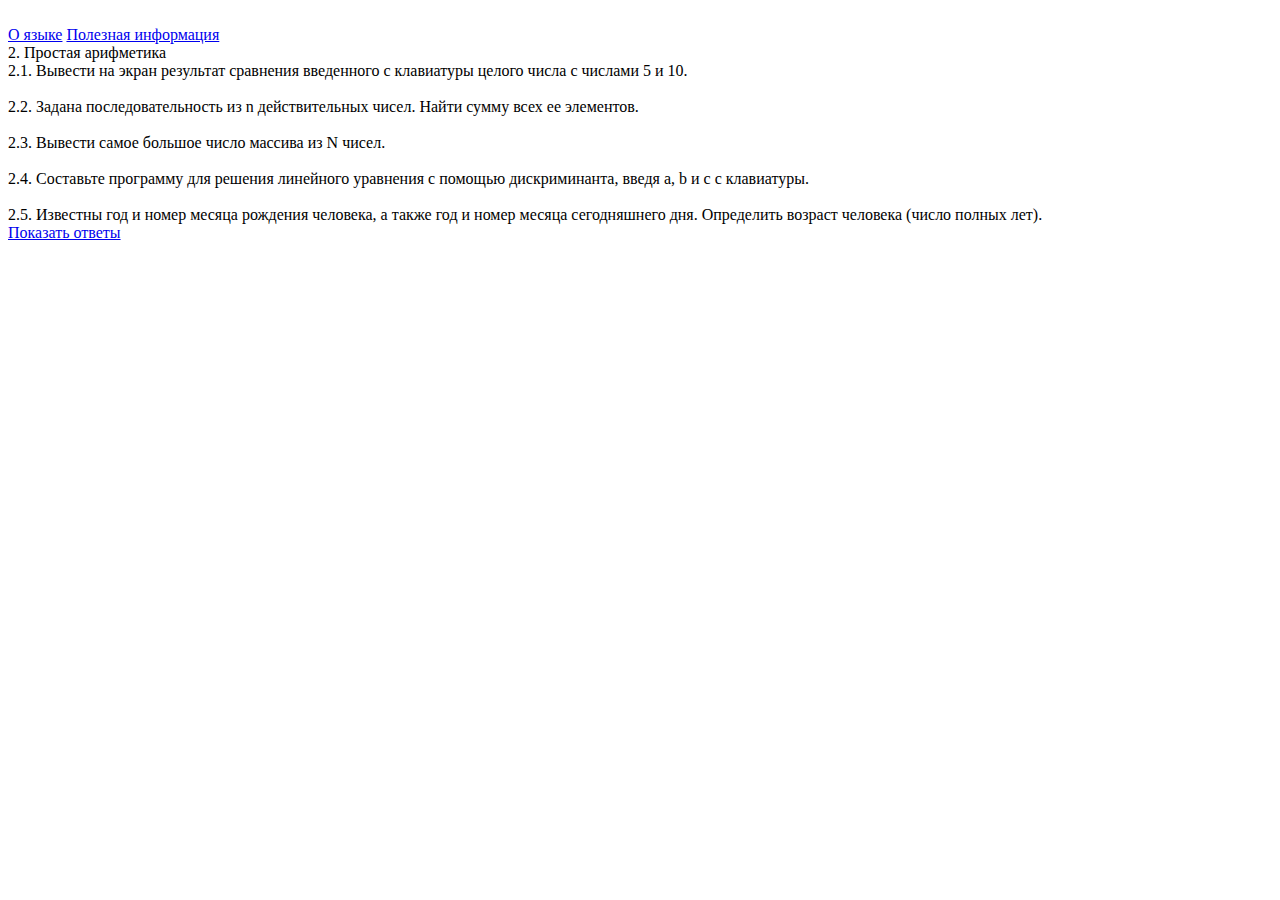
==== arifmetika.html @ ffd3b15f "Add files via upload" ====
<!doctype html>
<html lang="en">
  <head>
    <meta charset="utf-8">
    <meta name="viewport" content="width=device-width, initial-scale=1">
    
    <link href="css/style.css" rel="stylesheet">  
    <link href="https://cdn.jsdelivr.net/npm/bootstrap@5.3.0-alpha1/dist/css/bootstrap.min.css" rel="stylesheet" integrity="sha384-GLhlTQ8iRABdZLl6O3oVMWSktQOp6b7In1Zl3/Jr59b6EGGoI1aFkw7cmDA6j6gD" crossorigin="anonymous">

    <link rel="preconnect" href="https://fonts.googleapis.com">
    <link rel="preconnect" href="https://fonts.gstatic.com" crossorigin>
    <link href="https://fonts.googleapis.com/css2?family=Open+Sans:wght@300;600;700&display=swap" rel="stylesheet">
    
  </head>
    <title>project_iipd</title>
    
  </head>

  <body>

  <div class="header">
    
    <div class="main-box">
      <div class="container">
        <div class="header-line">
          <div class="header-logo">
            <img src="images/logo.png" alt="">
          </div>

          <div class="nav">
            <a class="nav-item"; href="index.html #jazik">О языке</a>
            <a class="nav-item"; href="index.html #info">Полезная информация</a>
          </div>
        </div>
      </div>
    </div>

  </div>

  <div class="cards">
    <div class="card-box">
      <div class="yakor" id="voprosy"></div>
      <div class="container">
        <div class="card-main-arif">
          <div class="vvod-title-main">2. Простая арифметика</div>
    
          <div class="vvod-zadachi">
            2.1. Вывести на экран результат сравнения введенного с клавиатуры целого числа с числами 5 и 10. <br>
            <br>
            2.2. Задана последовательность из n действительных чисел. Найти сумму всех ее элементов.<br>
            <br>
            2.3. Вывести самое большое число массива из N чисел. <br>
            <br>
            2.4. Составьте программу для решения линейного уравнения с помощью дискриминанта, введя a, b и c с клавиатуры. <br>
            <br>
            2.5. Известны год и номер месяца рождения человека, а также год и номер месяца сегодняшнего дня. Определить возраст человека (число полных лет). <br>
          </div>
        </div>
      </div>
    </div>
  </div>


  <div class="cards">
    <div class="card-box">
      <div class="yakor" id="otvety"></div>
      <div class="container">
        <div class="card-notsomain">
          <div class="otvet-title-main">
            <a class="dropdown-text" href="otvet.html">Показать ответы</a>
          </div>
        </div>
      </div>
    </div>
  </div>


  <div class="vvod-zadachi">
    <br>
    <br>
  </div>

   
  <script src=js/bootstrap.js></script>
  <script src=js/popper.js></script>
  <script src="https://cdn.jsdelivr.net/npm/@popperjs/core@2.11.6/dist/umd/popper.min.js" integrity="sha384-oBqDVmMz9ATKxIep9tiCxS/Z9fNfEXiDAYTujMAeBAsjFuCZSmKbSSUnQlmh/jp3" crossorigin="anonymous"></script>
  <script src="https://cdn.jsdelivr.net/npm/bootstrap@5.3.0-alpha1/dist/js/bootstrap.min.js" integrity="sha384-mQ93GR66B00ZXjt0YO5KlohRA5SY2XofN4zfuZxLkoj1gXtW8ANNCe9d5Y3eG5eD" crossorigin="anonymous"></script>
  
  </body>
</html>
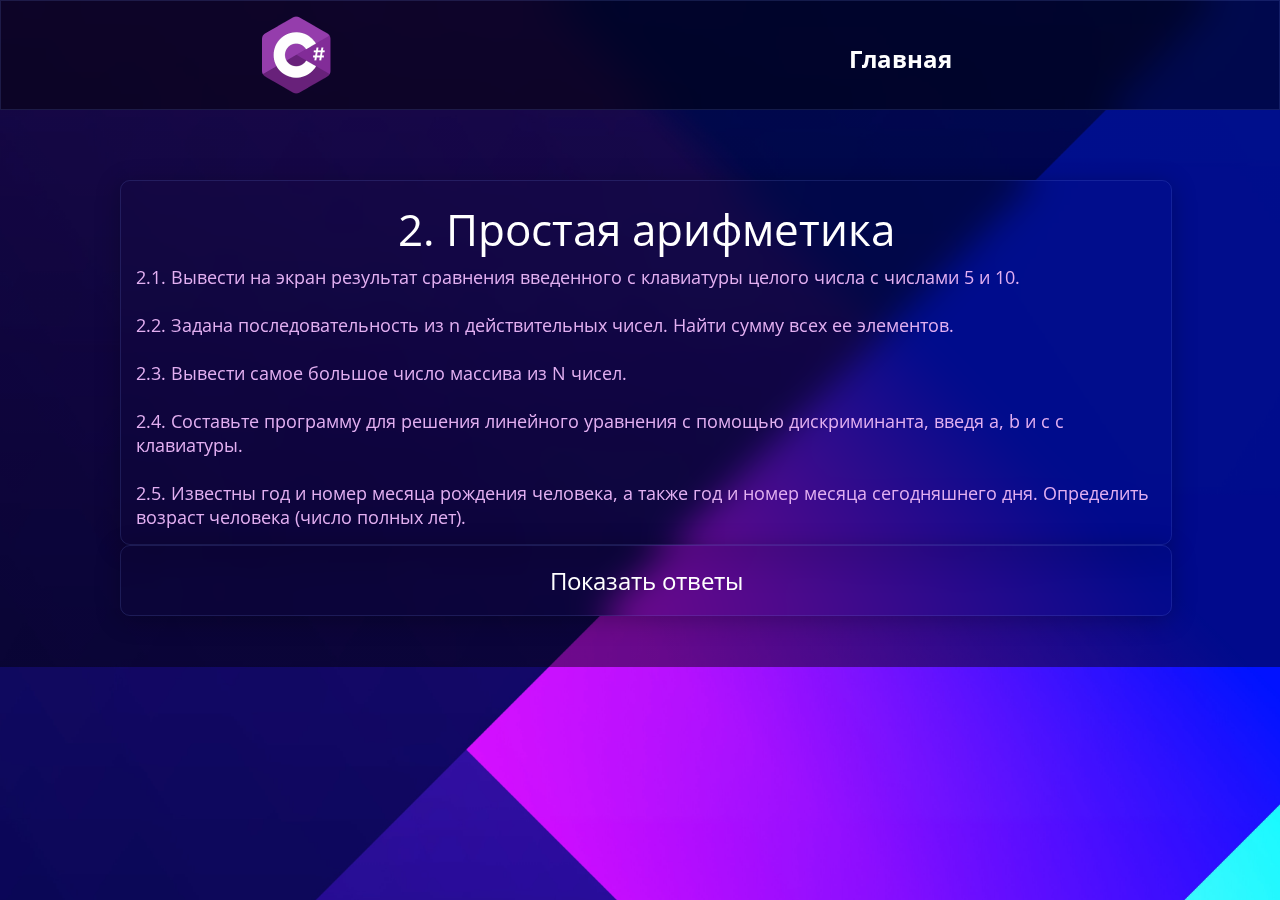
==== commit 79e1978a: "Update arifmetika.html" ====
--- a/arifmetika.html
+++ b/arifmetika.html
@@ -28,8 +28,7 @@
           </div>
 
           <div class="nav">
-            <a class="nav-item"; href="index.html #jazik">О языке</a>
-            <a class="nav-item"; href="index.html #info">Полезная информация</a>
+            <a class="nav-item"; href="index.html">Главная</a>
           </div>
         </div>
       </div>
@@ -87,4 +86,4 @@
   <script src="https://cdn.jsdelivr.net/npm/bootstrap@5.3.0-alpha1/dist/js/bootstrap.min.js" integrity="sha384-mQ93GR66B00ZXjt0YO5KlohRA5SY2XofN4zfuZxLkoj1gXtW8ANNCe9d5Y3eG5eD" crossorigin="anonymous"></script>
   
   </body>
-</html>+</html>
--- a/css/style.css
+++ b/css/style.css
@@ -0,0 +1,815 @@
+body{
+    margin: 0;
+    font-family: 'Open Sans';    
+    background-image: url(../images/bg.jpg);
+    background: linear-gradient(0deg, rgba(0, 0, 0, 0.45), rgba(0, 0, 0, 0.45)), url(../images/bg.jpg);
+
+    height: auto;
+    background-repeat: no-repeat;
+    background-size: cover; 
+}
+
+
+/* HEADER */
+
+.header {
+    background-image: url(../images/bg.jpg);
+    background: linear-gradient(0deg, rgba(0, 0, 0, 0.45), rgba(0, 0, 0, 0.45));
+    height: 110px;body{
+    margin: 0;
+    font-family: 'Open Sans';    
+    background-image: url(../images/bg.jpg);
+    background: linear-gradient(0deg, rgba(0, 0, 0, 0.45), rgba(0, 0, 0, 0.45)), url(../images/bg.jpg);
+
+    height: auto;
+    background-repeat: no-repeat;
+    background-size: cover; 
+}
+
+
+/* HEADER */
+
+.header {
+    background-image: url(../images/bg.jpg);
+    background: linear-gradient(0deg, rgba(0, 0, 0, 0.45), rgba(0, 0, 0, 0.45));
+    height: 110px;
+    background-repeat: no-repeat;
+    background-size: cover; 
+
+}
+
+.header-line {
+    
+    padding-top: 15px;
+    display: flex;
+    align-items: center;
+
+    justify-content: space-around;
+}
+
+.nav-item {
+    color: #fff;
+    text-decoration: none;
+    font-weight: 700;
+    font-size: 24px;
+
+    margin-right: 70px;
+    
+}
+
+.main-box {
+    box-sizing: border-box;
+    height: 110px;
+    width: 100%;
+    position: absolute;
+
+    border: 1px solid hwb(228 46% 10% / 0.173);
+    backdrop-filter: blur(17.5px);
+}
+
+/* CARDS */
+
+.card-main{
+
+    display: inline-block;
+    width: 1050px;
+    height: auto;
+    margin-top: 70px;
+    margin-left: 120px;
+
+    border: 1px solid hwb(228 46% 10% / 0.173);
+    backdrop-filter: blur(17.5px);
+    border-radius: 10px;
+    box-shadow: 0px 4px 25px 0px #00000040;
+
+}
+
+.card-title-main {
+    padding: 18px;
+    text-align: center;
+    justify-content: center;
+    color: #fff;
+    font-style: Semibold;
+    font-size: 24px;
+
+}
+
+.card-desc {
+    display: inline-block;
+    justify-content: center;
+    color: #fff;
+    font-style: Semibold;
+    font-size: 24px;
+    margin: 15px;
+    margin-top: -12px;
+
+
+}
+
+.card-img{
+
+    padding-top: 15px;
+    display: flex;
+    align-items: center;
+    justify-content: space-around;
+}
+
+.image-description{
+    font-size: 24px;
+    color: #fff;
+    text-decoration: none;
+    padding-bottom: 18px;
+    display: flex;
+    align-items: center;
+
+    justify-content: space-around;
+}
+
+.btn-main{
+    background: rgba(204, 204, 204, 0.1);
+    color: #fff;
+    font-size: 20px;
+    width: auto;
+    border: 1px solid #6880DE;
+    box-shadow: 0px 4px 25px rgba(0, 0, 0, 0.25);
+    backdrop-filter: blur(17.5px);  
+    width: auto;
+    border-radius: 10px;
+}
+
+
+
+.spacing {
+    padding-top: 20px;
+
+}
+
+.footer {
+    background-image: url(../images/bg.jpg);
+    background: linear-gradient(0deg, rgba(0, 0, 0, 0.45), rgba(0, 0, 0, 0.45));
+    height: 110px;
+    background-repeat: no-repeat;
+    background-size: cover; 
+
+}
+
+.footer-line {
+    
+    padding-top: 15px;
+    display: flex;
+    align-items: center;
+
+    justify-content: space-around;
+}
+
+.vvod-title-main {
+    padding: 18px;
+    text-align: center;
+    justify-content: center;
+    color: #fff;
+    font-style: Semibold;
+    font-size: 44px;
+
+}
+
+.vvod-zadachi {
+    display: inline-block;
+    justify-content: center;
+    color: #e2aff1;
+    font-style: Semibold;
+    font-size: 18px;
+    margin: 15px;
+    margin-top: -12px;
+}
+
+
+.button {
+    margin: 0;
+    padding: 0;
+    box-sizing: border-box;
+}
+
+.body {
+    height: 100vh;
+    display: flex;
+    justify-content: center;
+    align-items: center;
+}
+
+.button1 {
+    font-size: 2rem;
+    background-color: #410083;
+}
+
+.card-notsomain{
+
+    display: inline-block;
+    width: 1050px;
+    height: auto;
+    margin-top: 70px;
+    margin-left: 120px;
+
+    border: 1px solid hwb(228 46% 10% / 0.173);
+    backdrop-filter: blur(17.5px);
+    border-radius: 10px;
+    box-shadow: 0px 4px 25px 0px #00000040;
+
+}
+
+.otvet-title-main {
+    padding: 18px;
+    text-align: center;
+    justify-content: center;
+    color: #fff;
+    font-style: Semibold;
+    font-size: 24px;
+
+}
+
+.card-notsomain{
+
+    display: inline-block;
+    width: 1050px;
+    height: auto;
+    margin-top: 0px;
+    margin-left: 120px;
+
+    border: 1px solid hwb(228 46% 10% / 0.173);
+    backdrop-filter: blur(17.5px);
+    border-radius: 10px;
+    box-shadow: 0px 4px 25px 0px #00000040;
+
+}
+
+.otvetik-title-main {
+    padding: 18px;
+    text-align: center;
+    justify-content: center;
+    color: #fff;
+    font-style: Bold;
+    font-size: 32px;
+
+}
+
+
+.card-main-arif{
+
+    display: inline-block;
+    width: 1050px;
+    height: auto;
+    margin-top: 70px;
+    margin-left: 120px;
+
+    border: 1px solid hwb(228 46% 10% / 0.173);
+    backdrop-filter: blur(17.5px);
+    border-radius: 10px;
+    box-shadow: 0px 4px 25px 0px #00000040;
+
+}
+
+.card-title-nomer {
+    padding: 18px;
+    color: #fff;
+    font-style: italic;
+    font-size: 22px;
+
+}
+
+.rights {
+    padding: 18px;
+    color: #fff;
+    font-style: normal;
+    font-size: 10px;
+
+}
+
+.dropdown-text {
+    color: #fff;
+    font-size: 24px;
+    font-style: Semibold;
+    text-decoration: none;
+}
+
+    background-repeat: no-repeat;
+    background-size: cover; 
+
+}
+body{
+    margin: 0;
+    font-family: 'Open Sans';    
+    background-image: url(../images/bg.jpg);
+    background: linear-gradient(0deg, rgba(0, 0, 0, 0.45), rgba(0, 0, 0, 0.45)), url(../images/bg.jpg);
+
+    height: auto;
+    background-repeat: no-repeat;
+    background-size: cover; 
+}
+
+
+/* HEADER */
+
+.header {
+    background-image: url(../images/bg.jpg);
+    background: linear-gradient(0deg, rgba(0, 0, 0, 0.45), rgba(0, 0, 0, 0.45));
+    height: 110px;
+    background-repeat: no-repeat;
+    background-size: cover; 
+
+}
+
+.header-line {
+    
+    padding-top: 15px;
+    display: flex;
+    align-items: center;
+
+    justify-content: space-around;
+}
+
+.nav-item {
+    color: #fff;
+    text-decoration: none;
+    font-weight: 700;
+    font-size: 24px;
+
+    margin-right: 70px;
+    
+}
+
+.main-box {
+    box-sizing: border-box;
+    height: 110px;
+    width: 100%;
+    position: absolute;
+
+    border: 1px solid hwb(228 46% 10% / 0.173);
+    backdrop-filter: blur(17.5px);
+}
+
+/* CARDS */
+
+.card-main{
+
+    display: inline-block;
+    width: 1050px;
+    height: auto;
+    margin-top: 70px;
+    margin-left: 120px;
+
+    border: 1px solid hwb(228 46% 10% / 0.173);
+    backdrop-filter: blur(17.5px);
+    border-radius: 10px;
+    box-shadow: 0px 4px 25px 0px #00000040;
+
+}
+
+.card-title-main {
+    padding: 18px;
+    text-align: center;
+    justify-content: center;
+    color: #fff;
+    font-style: Semibold;
+    font-size: 24px;
+
+}
+
+.card-desc {
+    display: inline-block;
+    justify-content: center;
+    color: #fff;
+    font-style: Semibold;
+    font-size: 24px;
+    margin: 15px;
+    margin-top: -12px;
+
+
+}
+
+.card-img{
+
+    padding-top: 15px;
+    display: flex;
+    align-items: center;
+    justify-content: space-around;
+}
+
+.image-description{
+    font-size: 24px;
+    color: #fff;
+    text-decoration: none;
+    padding-bottom: 18px;
+    display: flex;
+    align-items: center;
+
+    justify-content: space-around;
+}
+
+.btn-main{
+    background: rgba(204, 204, 204, 0.1);
+    color: #fff;
+    font-size: 20px;
+    width: auto;
+    border: 1px solid #6880DE;
+    box-shadow: 0px 4px 25px rgba(0, 0, 0, 0.25);
+    backdrop-filter: blur(17.5px);  
+    width: auto;
+    border-radius: 10px;
+}
+
+
+
+.spacing {
+    padding-top: 20px;
+
+}
+
+.footer {
+    background-image: url(../images/bg.jpg);
+    background: linear-gradient(0deg, rgba(0, 0, 0, 0.45), rgba(0, 0, 0, 0.45));
+    height: 110px;
+    background-repeat: no-repeat;
+    background-size: cover; 
+
+}
+
+.footer-line {
+    
+    padding-top: 15px;
+    display: flex;
+    align-items: center;
+
+    justify-content: space-around;
+}
+
+.vvod-title-main {
+    padding: 18px;
+    text-align: center;
+    justify-content: center;
+    color: #fff;
+    font-style: Semibold;
+    font-size: 44px;
+
+}
+
+.vvod-zadachi {
+    display: inline-block;
+    justify-content: center;
+    color: #e2aff1;
+    font-style: Semibold;
+    font-size: 18px;
+    margin: 15px;
+    margin-top: -12px;
+}
+
+
+.button {
+    margin: 0;
+    padding: 0;
+    box-sizing: border-box;
+}
+
+.body {
+    height: 100vh;
+    display: flex;
+    justify-content: center;
+    align-items: center;
+}
+
+.button1 {
+    font-size: 2rem;
+    background-color: #410083;
+}
+
+.card-notsomain{
+
+    display: inline-block;
+    width: 1050px;
+    height: auto;
+    margin-top: 70px;
+    margin-left: 120px;
+
+    border: 1px solid hwb(228 46% 10% / 0.173);
+    backdrop-filter: blur(17.5px);
+    border-radius: 10px;
+    box-shadow: 0px 4px 25px 0px #00000040;
+
+}
+
+.otvet-title-main {
+    padding: 18px;
+    text-align: center;
+    justify-content: center;
+    color: #fff;
+    font-style: Semibold;
+    font-size: 24px;
+
+}
+
+.card-notsomain{
+
+    display: inline-block;
+    width: 1050px;
+    height: auto;
+    margin-top: 0px;
+    margin-left: 120px;
+
+    border: 1px solid hwb(228 46% 10% / 0.173);
+    backdrop-filter: blur(17.5px);
+    border-radius: 10px;
+    box-shadow: 0px 4px 25px 0px #00000040;
+
+}
+
+.otvetik-title-main {
+    padding: 18px;
+    text-align: center;
+    justify-content: center;
+    color: #fff;
+    font-style: Bold;
+    font-size: 32px;
+
+}
+
+
+.card-main-arif{
+
+    display: inline-block;
+    width: 1050px;
+    height: auto;
+    margin-top: 70px;
+    margin-left: 120px;
+
+    border: 1px solid hwb(228 46% 10% / 0.173);
+    backdrop-filter: blur(17.5px);
+    border-radius: 10px;
+    box-shadow: 0px 4px 25px 0px #00000040;
+
+}
+
+.card-title-nomer {
+    padding: 18px;
+    color: #fff;
+    font-style: italic;
+    font-size: 22px;
+
+}
+
+.rights {
+    padding: 18px;
+    color: #fff;
+    font-style: normal;
+    font-size: 10px;
+
+}
+
+.dropdown-text {
+    color: #fff;
+    font-size: 24px;
+    font-style: Semibold;
+    text-decoration: none;
+}
+
+.header-line {
+    
+    padding-top: 15px;
+    display: flex;
+    align-items: center;
+
+    justify-content: space-around;
+}
+
+.nav-item {
+    color: #fff;
+    text-decoration: none;
+    font-weight: 700;
+    font-size: 24px;
+
+    margin-right: 70px;
+    
+}
+
+.main-box {
+    box-sizing: border-box;
+    height: 110px;
+    width: 100%;
+    position: absolute;
+
+    border: 1px solid hwb(228 46% 10% / 0.173);
+    backdrop-filter: blur(17.5px);
+}
+
+/* CARDS */
+
+.card-main{
+
+    display: inline-block;
+    width: 1050px;
+    height: auto;
+    margin-top: 70px;
+    margin-left: 120px;
+
+    border: 1px solid hwb(228 46% 10% / 0.173);
+    backdrop-filter: blur(17.5px);
+    border-radius: 10px;
+    box-shadow: 0px 4px 25px 0px #00000040;
+
+}
+
+.card-title-main {
+    padding: 18px;
+    text-align: center;
+    justify-content: center;
+    color: #fff;
+    font-style: Semibold;
+    font-size: 24px;
+
+}
+
+.card-desc {
+    display: inline-block;
+    justify-content: center;
+    color: #fff;
+    font-style: Semibold;
+    font-size: 24px;
+    margin: 15px;
+    margin-top: -12px;
+
+
+}
+
+.card-img{
+
+    padding-top: 15px;
+    display: flex;
+    align-items: center;
+    justify-content: space-around;
+}
+
+.image-description{
+    font-size: 24px;
+    color: #fff;
+    text-decoration: none;
+    padding-bottom: 18px;
+    display: flex;
+    align-items: center;
+
+    justify-content: space-around;
+}
+
+.btn-main{
+    background: rgba(204, 204, 204, 0.1);
+    color: #fff;
+    font-size: 20px;
+    width: auto;
+    border: 1px solid #6880DE;
+    box-shadow: 0px 4px 25px rgba(0, 0, 0, 0.25);
+    backdrop-filter: blur(17.5px);  
+    width: auto;
+    border-radius: 10px;
+}
+
+
+
+.spacing {
+    padding-top: 20px;
+
+}
+
+.footer {
+    background-image: url(../images/bg.jpg);
+    background: linear-gradient(0deg, rgba(0, 0, 0, 0.45), rgba(0, 0, 0, 0.45));
+    height: 110px;
+    background-repeat: no-repeat;
+    background-size: cover; 
+
+}
+
+.footer-line {
+    
+    padding-top: 15px;
+    display: flex;
+    align-items: center;
+
+    justify-content: space-around;
+}
+
+.vvod-title-main {
+    padding: 18px;
+    text-align: center;
+    justify-content: center;
+    color: #fff;
+    font-style: Semibold;
+    font-size: 44px;
+
+}
+
+.vvod-zadachi {
+    display: inline-block;
+    justify-content: center;
+    color: #e2aff1;
+    font-style: Semibold;
+    font-size: 18px;
+    margin: 15px;
+    margin-top: -12px;
+}
+
+
+.button {
+    margin: 0;
+    padding: 0;
+    box-sizing: border-box;
+}
+
+.body {
+    height: 100vh;
+    display: flex;
+    justify-content: center;
+    align-items: center;
+}
+
+.button1 {
+    font-size: 2rem;
+    background-color: #410083;
+}
+
+.card-notsomain{
+
+    display: inline-block;
+    width: 1050px;
+    height: auto;
+    margin-top: 70px;
+    margin-left: 120px;
+
+    border: 1px solid hwb(228 46% 10% / 0.173);
+    backdrop-filter: blur(17.5px);
+    border-radius: 10px;
+    box-shadow: 0px 4px 25px 0px #00000040;
+
+}
+
+.otvet-title-main {
+    padding: 18px;
+    text-align: center;
+    justify-content: center;
+    color: #fff;
+    font-style: Semibold;
+    font-size: 24px;
+
+}
+
+.card-notsomain{
+
+    display: inline-block;
+    width: 1050px;
+    height: auto;
+    margin-top: 0px;
+    margin-left: 120px;
+
+    border: 1px solid hwb(228 46% 10% / 0.173);
+    backdrop-filter: blur(17.5px);
+    border-radius: 10px;
+    box-shadow: 0px 4px 25px 0px #00000040;
+
+}
+
+.otvetik-title-main {
+    padding: 18px;
+    text-align: center;
+    justify-content: center;
+    color: #fff;
+    font-style: Bold;
+    font-size: 32px;
+
+}
+
+
+.card-main-arif{
+
+    display: inline-block;
+    width: 1050px;
+    height: auto;
+    margin-top: 70px;
+    margin-left: 120px;
+
+    border: 1px solid hwb(228 46% 10% / 0.173);
+    backdrop-filter: blur(17.5px);
+    border-radius: 10px;
+    box-shadow: 0px 4px 25px 0px #00000040;
+
+}
+
+.card-title-nomer {
+    padding: 18px;
+    color: #fff;
+    font-style: italic;
+    font-size: 22px;
+
+}
+
+.dropdown-text {
+    color: #fff;
+    font-size: 24px;
+    font-style: Semibold;
+    text-decoration: none;
+}
+
